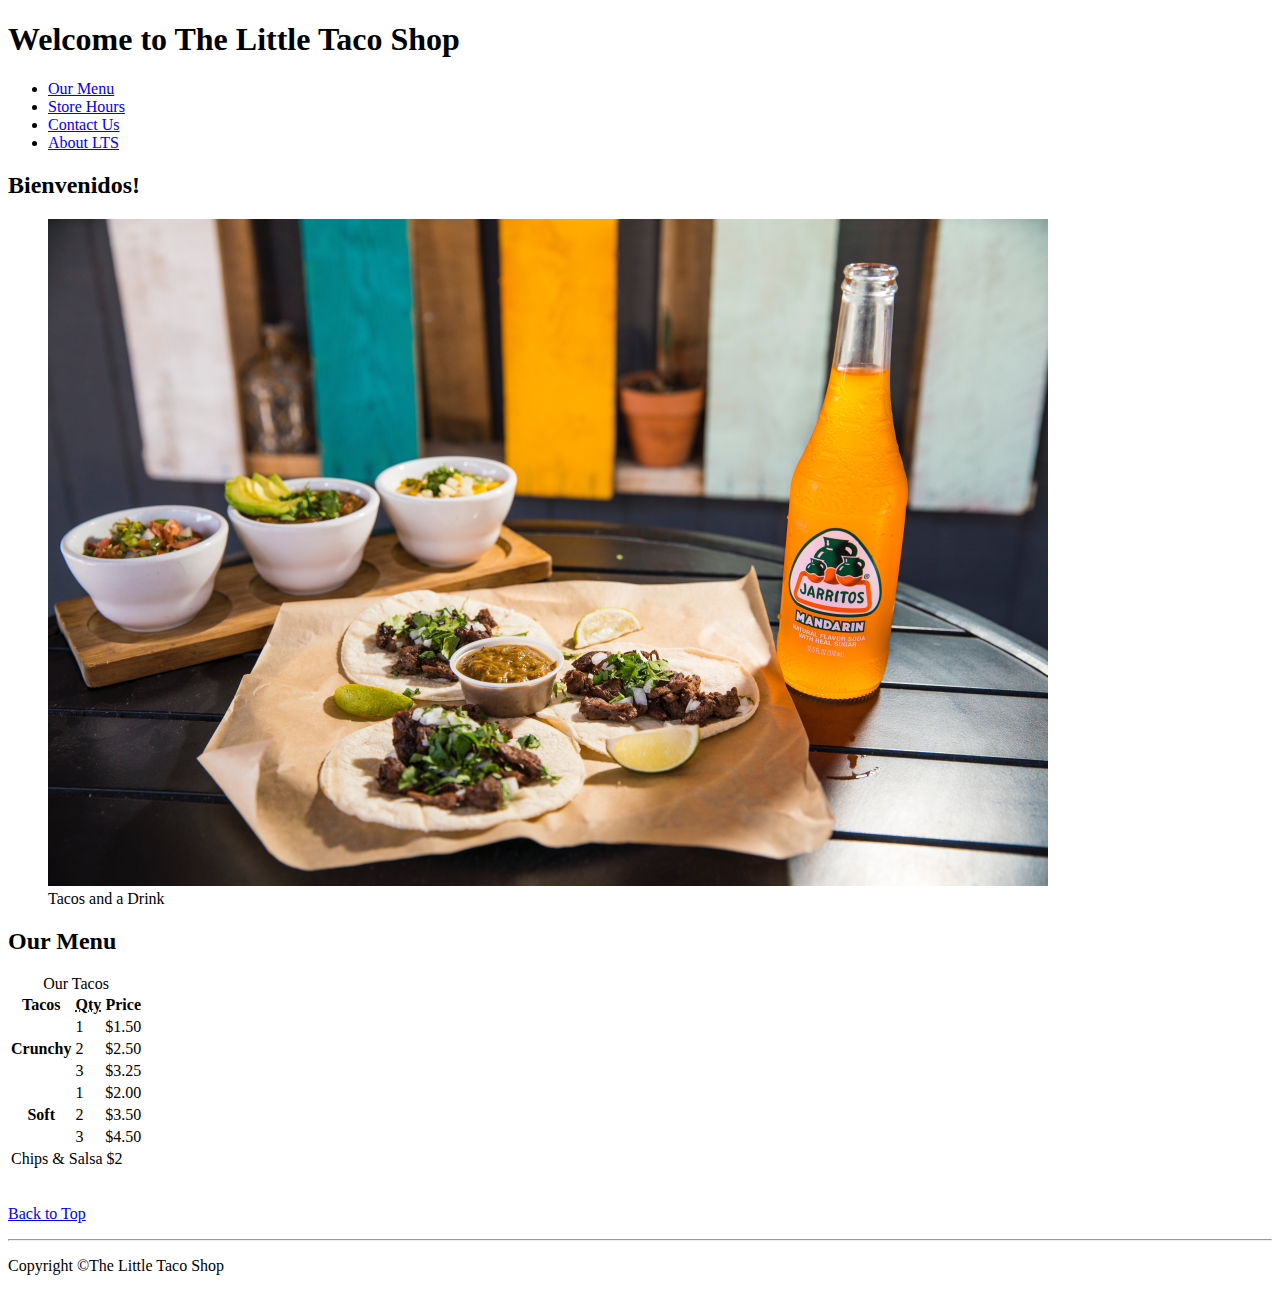
==== index.html @ cc5f9a14 "First Commit - getting ready for styles" ====
<!DOCTYPE html>
<html lang="en">
    <head>
        <meta charset="UTF-8">
        <meta name="viewport" content="width=device-width, initial-scale=1.0">
        <meta name="author" content="Dash">
        <meta name="description" content="The little taco shop practice project">
        <title>The Little Taco Shop</title>
        <link rel="stylesheet" href="style.css" type="text/css">
        <link rel="icon" href="favicon.ico" type="image/x-icon">
    </head>
    <body>
        <header class="header">
            <!-- Here we need: The Heading, the nav, photo#1 w/caption -->
            <h1 class="header__h1">Welcome to The Little Taco Shop</h1>

            <!-- Site Navigation -->
            <nav class="header__nav">
                <ul class="header__ul">
                    <li>
                        <a href="#menu">Our Menu</a>
                    </li>
                    <li>
                        <a href="hours.html">Store Hours</a>
                    </li>
                    <li>
                        <a href="contact.html">Contact Us</a>
                    </li>
                    <li>
                        <a href="about.html">About LTS</a>
                    </li>
                </ul>
            </nav>
        </header>

        <section class="hero">
            <h2 class="hero__h2">Bienvenidos!</h2>
            <!-- Photo with caption -->
            <figure>
                <img src="img/tacos_and_drink_1000x667.png" alt="Tacos and a drink" width="1000" height="667">
                <figcaption class="offscreen">Tacos and a Drink</figcaption>
            </figure>
        </section>

        <main>
            <article id="menu">
                <!-- Menu, with a back to top button -->
                <h2>Our Menu</h2>

                <table>
                    <caption>Our Tacos</caption>
                    <thead>
                        <tr>
                            <th>Tacos</th>
                            <th scope="col"><abbr title="Quantity">Qty</abbr></th>
                            <th scope="col">Price</th>
                        </tr>
                    </thead>
                    <tbody>
                        <tr>
                            <th scope="row" rowspan="3">Crunchy</th>
                            <td>1</td>
                            <td>$1.50</td>
                        </tr>
                        <tr>
                            <td>2</td>
                            <td>$2.50</td>
                        </tr>
                        <tr>
                            <td>3</td>
                            <td>$3.25</td>
                        </tr>
                        <tr>
                            <th scope="row" rowspan="3">Soft</th>
                            <td>1</td>
                            <td>$2.00</td>
                        </tr>
                        <tr>
                            <td>2</td>
                            <td>$3.50</td>
                        </tr>
                        <tr>
                            <td>3</td>
                            <td>$4.50</td>
                        </tr>
                    </tbody>
                    <tfoot>
                        <tr>
                            <td colspan="3">Chips &amp; Salsa $2</td>
                        </tr>
                    </tfoot>
                </table>
                <br>
                <p>
                    <a href="#">Back to Top</a>
                </p>
            </article>
        </main>
        <hr>
        <footer>
            <p>Copyright &copy;The Little Taco Shop</p>
        </footer>
    </body>
</html>
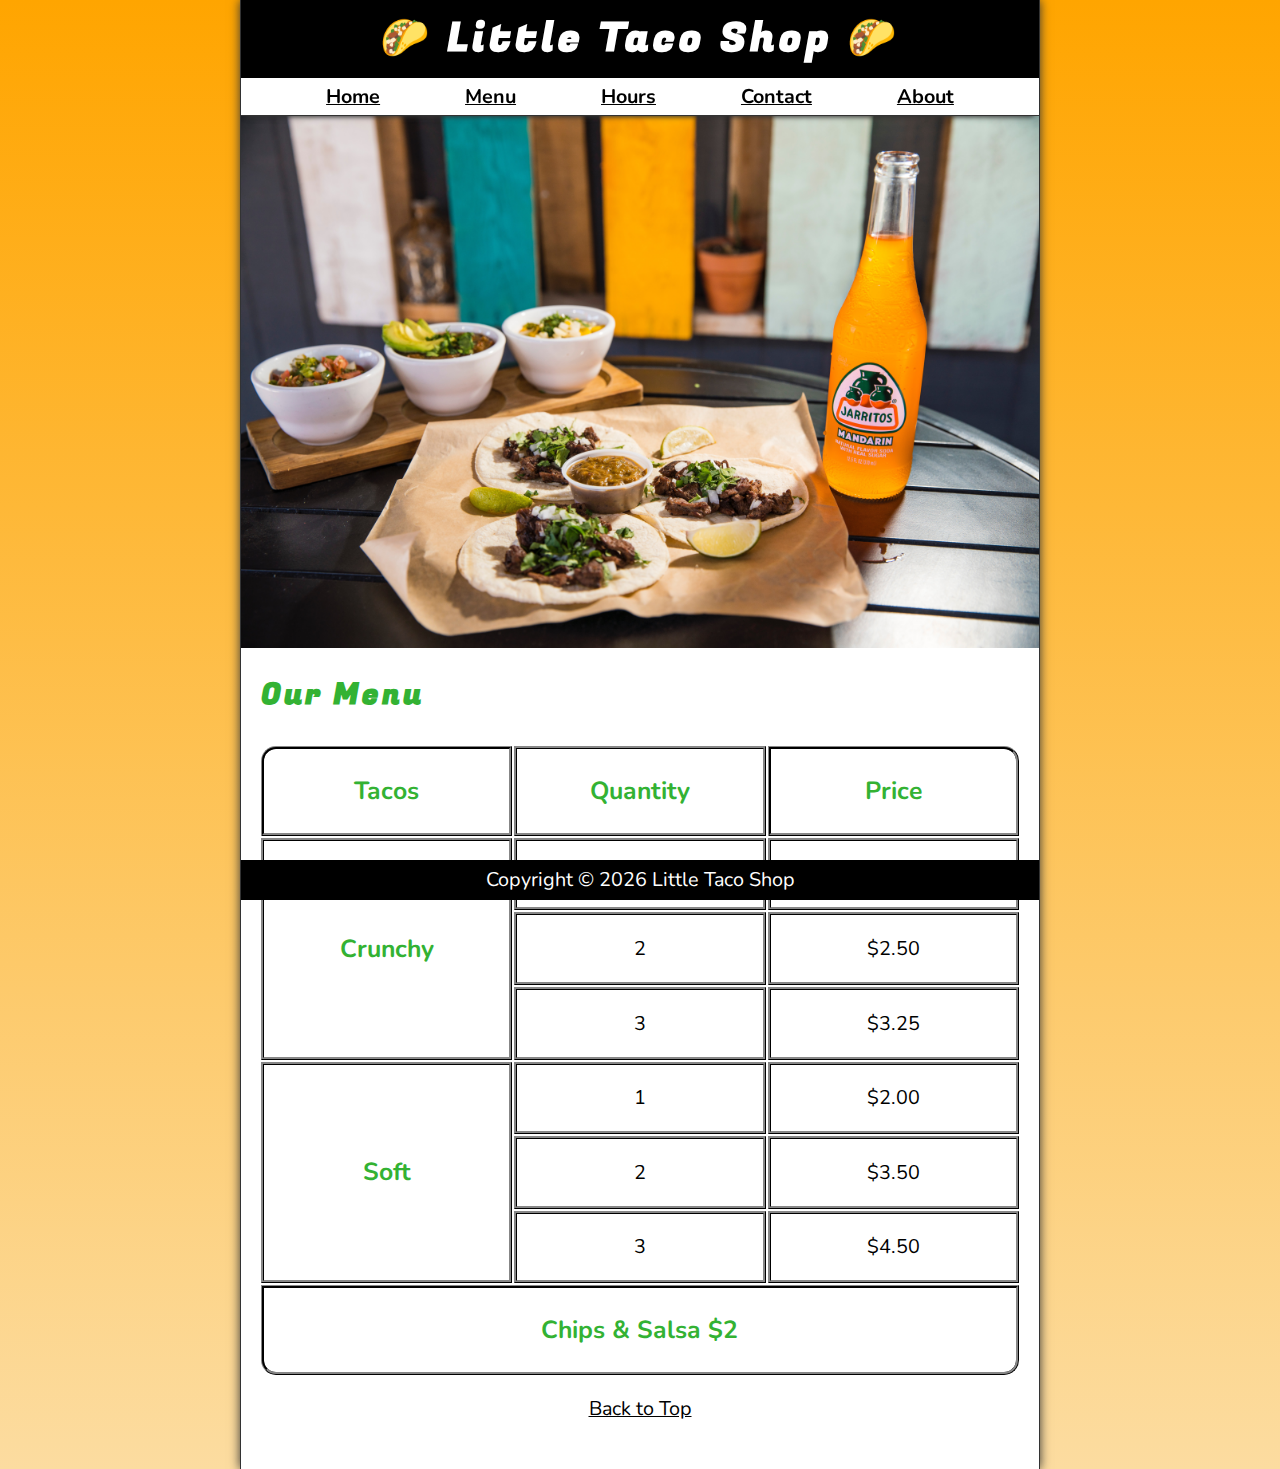
==== commit cca8e2af: "FINAL COMMIT >> OVERHAUL OF LITTLE TACOS COMPLETE" ====
--- a/index.html
+++ b/index.html
@@ -8,26 +8,27 @@
         <title>The Little Taco Shop</title>
         <link rel="stylesheet" href="style.css" type="text/css">
         <link rel="icon" href="favicon.ico" type="image/x-icon">
+        <script src="js/main.js" defer></script>
     </head>
     <body>
         <header class="header">
-            <!-- Here we need: The Heading, the nav, photo#1 w/caption -->
-            <h1 class="header__h1">Welcome to The Little Taco Shop</h1>
-
-            <!-- Site Navigation -->
+            <h1 class="header__h1">Little Taco Shop</h1>
             <nav class="header__nav">
                 <ul class="header__ul">
                     <li>
-                        <a href="#menu">Our Menu</a>
+                        <a href="/">Home</a>
                     </li>
                     <li>
-                        <a href="hours.html">Store Hours</a>
+                        <a href="#menu">Menu</a>
                     </li>
                     <li>
-                        <a href="contact.html">Contact Us</a>
+                        <a href="hours.html">Hours</a>
                     </li>
                     <li>
-                        <a href="about.html">About LTS</a>
+                        <a href="contact.html">Contact</a>
+                    </li>
+                    <li>
+                        <a href="about.html">About</a>
                     </li>
                 </ul>
             </nav>
@@ -35,70 +36,68 @@
 
         <section class="hero">
             <h2 class="hero__h2">Bienvenidos!</h2>
-            <!-- Photo with caption -->
             <figure>
                 <img src="img/tacos_and_drink_1000x667.png" alt="Tacos and a drink" width="1000" height="667">
                 <figcaption class="offscreen">Tacos and a Drink</figcaption>
             </figure>
         </section>
 
-        <main>
-            <article id="menu">
-                <!-- Menu, with a back to top button -->
-                <h2>Our Menu</h2>
-
-                <table>
-                    <caption>Our Tacos</caption>
+        <main class="main">
+                        
+            <article id="menu" class="main__article menu">
+                <h2 class="menu__h2">Our Menu</h2>
+                <table class="menu__container">
+                    <caption class="offscreen">Our Tacos</caption>
                     <thead>
                         <tr>
-                            <th>Tacos</th>
-                            <th scope="col"><abbr title="Quantity">Qty</abbr></th>
-                            <th scope="col">Price</th>
+                            <th class="menu__header" scope="col" >Tacos</th>
+                            <th class="menu__header" scope="col">Quantity</th>
+                            <th class="menu__header" scope="col">Price</th>
                         </tr>
                     </thead>
                     <tbody>
                         <tr>
-                            <th scope="row" rowspan="3">Crunchy</th>
-                            <td>1</td>
-                            <td>$1.50</td>
+                            <th scope="row" rowspan="3" class="menu__item menu__cr">Crunchy</th>
+                            <td class="menu__item">1</td>
+                            <td class="menu__item">$1.50</td>
                         </tr>
                         <tr>
-                            <td>2</td>
-                            <td>$2.50</td>
+                            <td class="menu__item">2</td>
+                            <td class="menu__item">$2.50</td>
                         </tr>
                         <tr>
-                            <td>3</td>
-                            <td>$3.25</td>
+                            <td class="menu__item">3</td>
+                            <td class="menu__item">$3.25</td>
                         </tr>
                         <tr>
-                            <th scope="row" rowspan="3">Soft</th>
-                            <td>1</td>
-                            <td>$2.00</td>
+                            <th scope="row" rowspan="3" class="menu__item menu__sf">Soft</th>
+                            <td class="menu__item">1</td>
+                            <td class="menu__item">$2.00</td>
                         </tr>
                         <tr>
-                            <td>2</td>
-                            <td>$3.50</td>
+                            <td class="menu__item">2</td>
+                            <td class="menu__item">$3.50</td>
                         </tr>
                         <tr>
-                            <td>3</td>
-                            <td>$4.50</td>
+                            <td class="menu__item">3</td>
+                            <td class="menu__item">$4.50</td>
                         </tr>
                     </tbody>
                     <tfoot>
                         <tr>
-                            <td colspan="3">Chips &amp; Salsa $2</td>
+                            <td class="menu__item menu__cs" colspan="3">Chips &amp; Salsa $2</td>
                         </tr>
                     </tfoot>
                 </table>
-                <br>
-                <p>
+                <p class="center">
                     <a href="#">Back to Top</a>
                 </p>
             </article>
         </main>
-        <hr>
-        <footer>
-            <p>Copyright &copy;The Little Taco Shop</p>
+        <footer class="footer">
+            <p>
+                <span class="nowrap">Copyright &copy; <time id="year"></time> </span><span class="nowrap">Little Taco Shop</span>
+            </p>
         </footer>
     </body>
 </html>--- a/style.css
+++ b/style.css
@@ -0,0 +1,366 @@
+@import url('https://fonts.googleapis.com/css2?family=Fugaz+One&family=Nunito&display=swap');
+
+/* || RESET */
+
+*,
+*::after,
+*::before {
+    margin: 0;
+    padding: 0;
+    box-sizing: border-box;
+}
+
+img {
+    display: block;
+    max-width: 100%;
+    height: auto;
+}
+
+input, button, textarea {
+    font: inherit;
+}
+
+/* || VARIABLES */
+
+:root {
+    /* FONTS */
+    --FF: "Nunito", sans-serif;
+    --FF-HEADINGS: "Fugaz One", cursive;
+    --FS: clamp(1rem, 2.2vh, 1.5rem);
+
+    /* COLORS */
+    --BGCOLOR-FADE: rgb(252,220,160);
+    --BGCOLOR: orange;
+    --BGIMAGE: linear-gradient(to bottom, var(--BGCOLOR), var(--BGCOLOR-FADE));
+    --BODY-BGCOLOR: #FFF;
+    --BORDER-COLOR: #333;
+    --BUTTON-COLOR: #FFF;
+    --FONT-COLOR: #000;
+    --HEADER-BGCOLOR: #000;
+    --HEADER-COLOR: #FFF;
+    --HERO-BGCOLOR: rgba(51,178,51,0.75);
+    --HERO-COLOR: #fff;
+    --HIGHLIGHT-COLOR: rgb(51,178,51);
+    --LINK-ACTIVE: orange;
+    --LINK-COLOR: #000;
+    --LINK-HOVER: hsla(0, 0%, 0%, 0.6);
+    --NAV-BGCOLOR: #FFF;
+
+    /* BORDERS */
+    --BORDERS: 1px solid var(--BORDER-COLOR);
+    --BORDER-RADIUS: 15px;
+    
+    /* STANDARD PADDING */
+    --PADDING-TB: 0.25em;
+    --PADDING-SIDE: 2.5%;
+
+    /* STANDARD MARGIN */
+    --MARGIN: clamp(1em, 2.5vh, 1.5em), 0;
+
+}
+
+@media (prefers-color-scheme: dark) {
+    :root {
+        --BGCOLOR-FADE: gray;
+        --BGCOLOR: #000;
+        --BODY-BGCOLOR: #333;
+        --BORDER-COLOR: whitesmoke;
+        --BUTTON-COLOR: #000;
+        --FONT-COLOR: whitesmoke;
+        --HEADER-COLOR: whitesmoke;
+        --HERO-COLOR: #333;
+        --HIGHLIGHT-COLOR: whitesmoke;
+        --LINK-ACTIVE: rgb(252,200,103);
+        --LINK-COLOR: whitesmoke;
+        --LINK-HOVER: orange;
+        --NAV-BGCOLOR: rgb(20,20,20);
+    }
+}
+
+/* || UTILITY CLASSES */
+.offscreen {
+    position: absolute;
+    left: -10000px;
+}
+
+.nowrap {
+    white-space: nowrap;
+}
+
+.center {
+    text-align: center;
+}
+
+/* || GENERAL STYLES */
+
+html {
+    scroll-behavior: smooth;
+    font-size: var(--FS);
+    font-family: var(--FF);
+    background-color: var(--BGCOLOR);
+    background-image: var(--BGIMAGE);
+}
+
+body {
+    background-color: var(--BODY-BGCOLOR);
+    color: var(--FONT-COLOR);
+    min-height: 100vh;
+    max-width: 800px;
+    margin: 0 auto;
+    border-left: var(--BORDERS);
+    border-right: var(--BORDERS);
+    box-shadow: 0 0 10px var(--BORDER-COLOR);
+}
+
+h1, h2, h3 {
+    font-family: var(--FF-HEADINGS);
+    letter-spacing: 0.1em;    
+}
+
+h2, h3 {
+    margin-bottom: 1em;
+    color: var(--HIGHLIGHT-COLOR);
+}
+
+p   {
+    line-height: 1.5;
+}
+
+a:any-link {
+    color: var(--LINK-COLOR);
+}
+
+a:hover, a:focus-visible{
+    color: var(--LINK-HOVER);
+}
+
+a:active {
+    color: var(--LINK-ACTIVE);
+}
+
+/* || HEADER */
+
+.header {
+    position: sticky;
+    top: 0;
+    z-index: 1;
+}
+
+.header__h1 {
+    text-align: center;
+    background-color: var(--HEADER-BGCOLOR);
+    color: var(--HEADER-COLOR);
+    padding: var(--PADDING-TB) var(--PADDING-SIDE);
+}
+
+.header__nav {
+    background-color: var(--NAV-BGCOLOR);
+    border-bottom: var(--BORDERS);
+    font-weight: bold;
+    box-shadow: 0 6px 5px -5px var(--BORDER-COLOR);
+}
+
+.header__ul {
+    padding: var(--PADDING-TB) var(--PADDING-SIDE);
+    list-style-type: none;
+    display: flex;
+    justify-content: space-evenly;
+    gap: 1rem;
+}
+
+/* || HERO */
+
+.hero {
+    position: relative;
+}
+
+.hero__h2 {
+    background-color: var(--HERO-BGCOLOR);
+    color: var(--HERO-COLOR);
+    padding: 0.25em 0.5em;
+    text-shadow: 2px 2px 5px var(--BORDER-COLOR);
+    position: absolute;
+    top: -100px;
+    left: 20px;
+
+    animation: showWelcome .5s ease-in-out 1s forwards;
+}
+
+@keyframes showWelcome {
+    0% {
+        top: -20px;
+        transform: skew(0deg, -5deg) scaleY(0);
+    }
+
+    80% {
+        top: 30px;
+        transform: skew(10deg, -5deg) scaleY(1.2);
+    }
+
+    100% {
+        top: 20px;
+        transform: skew(-10deg, -5deg) scaleY(1);
+
+    }
+}
+
+/* || MAIN */
+.main {
+    padding: var(--PADDING-TB) var(--PADDING-SIDE);
+}
+
+.main__article {
+    scroll-margin-top: 6.5rem;
+    margin: var(--MARGIN);
+}
+
+.main__article:first-child {
+    margin-top: 1em;
+}
+
+.main__article:last-child {
+    min-height: calc(100vh - 20rem);
+}
+
+/* || FOOTER */
+
+.footer {
+    position: sticky;
+    bottom: 0;
+    background-color: var(--HEADER-BGCOLOR);
+    color: var(--HEADER-COLOR);
+    padding: var(--PADDING-TB) var(--PADDING-SIDE);
+    text-align: center;
+}
+
+/* || ABOUT */
+
+.about__trivia {
+    margin: var(--MARGIN);
+}
+
+.about__trivia-answer {
+    margin-top: 1em;
+}
+
+/* || CONTACT */
+
+.contact__h2 {
+    margin: 0;
+}
+
+.contact__fieldset {
+    border: none;
+}
+
+.contact__p {
+    margin: 1em 0;
+}
+
+.contact__label {
+    display: block;
+    font-weight: bold;
+}
+
+.contact__input, 
+.contact__textarea {
+    padding: 0.5em;
+    border-radius: var(--BORDER-RADIUS);
+    border-width: 2px;
+    width: 100%;
+}
+
+.contact__button {
+    padding: 0.5em;
+    border-radius: var(--BORDER-RADIUS);
+    background-color: var(--HIGHLIGHT-COLOR);
+    color: var(--BUTTON-COLOR);
+    font-weight: bold;
+}
+
+/* || MENU */
+
+thead, tbody, tfoot, tr {
+    display: contents;
+}
+
+.menu__container {
+    display: grid;
+    grid-template-columns: repeat(3, 1fr);
+    grid-template-areas: 
+        "hd1 hd2 hd3"
+        "cr cr1 cr1p"
+        "cr cr2 cr2p"
+        "cr cr3 cr3p"
+        "sf sf1 sf1p"
+        "sf sf2 sf2p"
+        "sf sf3 sf3p"
+        "cs cs cs";
+    gap: 0.1em;
+    margin-bottom: 1em;
+}
+
+.menu__cr {
+    grid-area: cr;
+}
+
+.menu__sf {
+    grid-area: sf;
+}
+
+.menu__cs {
+    grid-area: cs;
+    
+}
+
+.menu__cr, 
+.menu__sf,
+.menu__cs,
+.menu__header {
+    color: var(--HIGHLIGHT-COLOR);
+    font-weight: bold;
+    height: 100%;
+    display: grid;
+    place-content: center;
+}
+
+.menu__header,
+.menu__item {
+    width: 100%;
+    padding: 1em;
+    border: medium ridge var(--BORDER-COLOR);
+}
+
+.menu__item {
+    display: grid;
+    place-content: center;
+}
+
+thead th:first-child {
+    border-top-left-radius: var(--BORDER-RADIUS);
+}
+
+thead th:last-child {
+    border-top-right-radius: var(--BORDER-RADIUS);
+}
+
+tfoot td {
+    border-bottom-left-radius: var(--BORDER-RADIUS);
+    border-bottom-right-radius: var(--BORDER-RADIUS);
+}
+
+@media screen and (min-width: 576px) {
+    .header__h1::before {
+        content: '🌮 ';
+    }
+    .header__h1::after {
+        content: ' 🌮';
+    }
+
+    .menu__header,
+    .menu__cr,
+    .menu__sf,
+    .menu__cs {
+        font-size: 125%;
+    }
+}